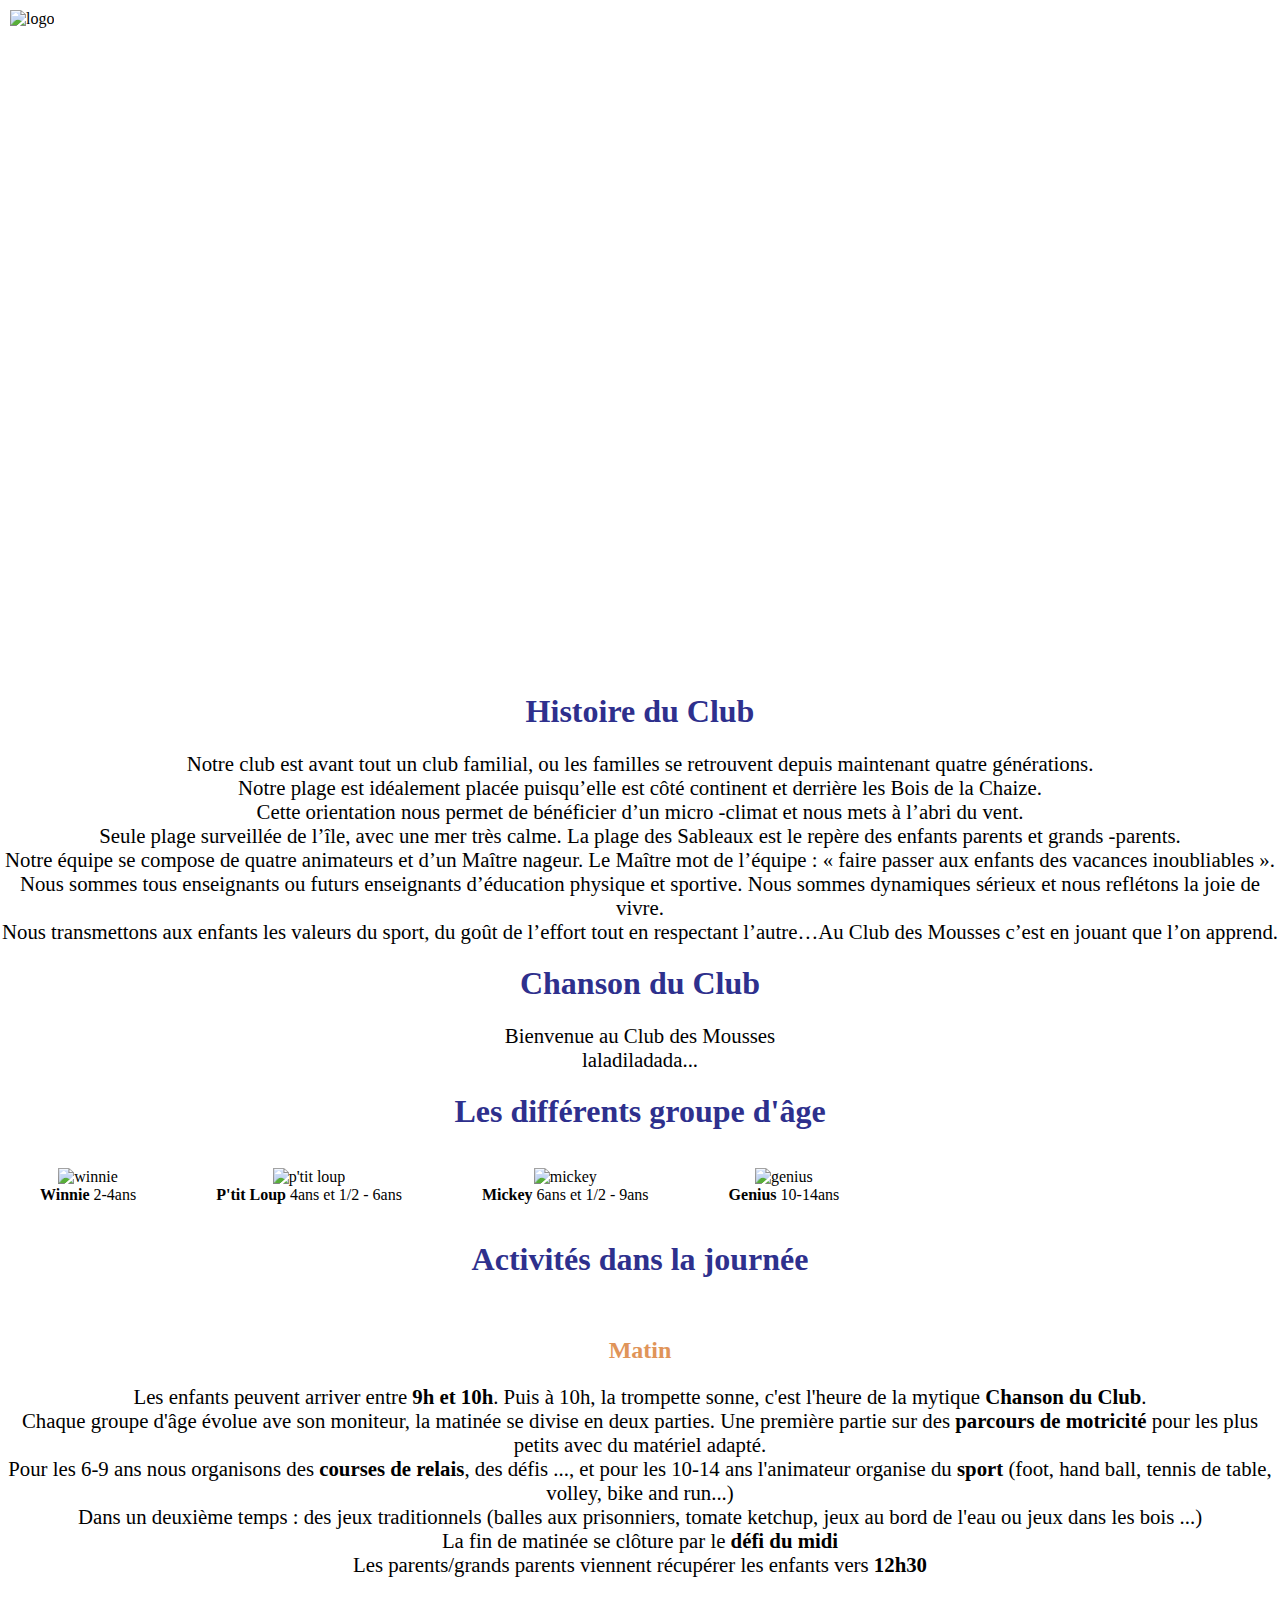
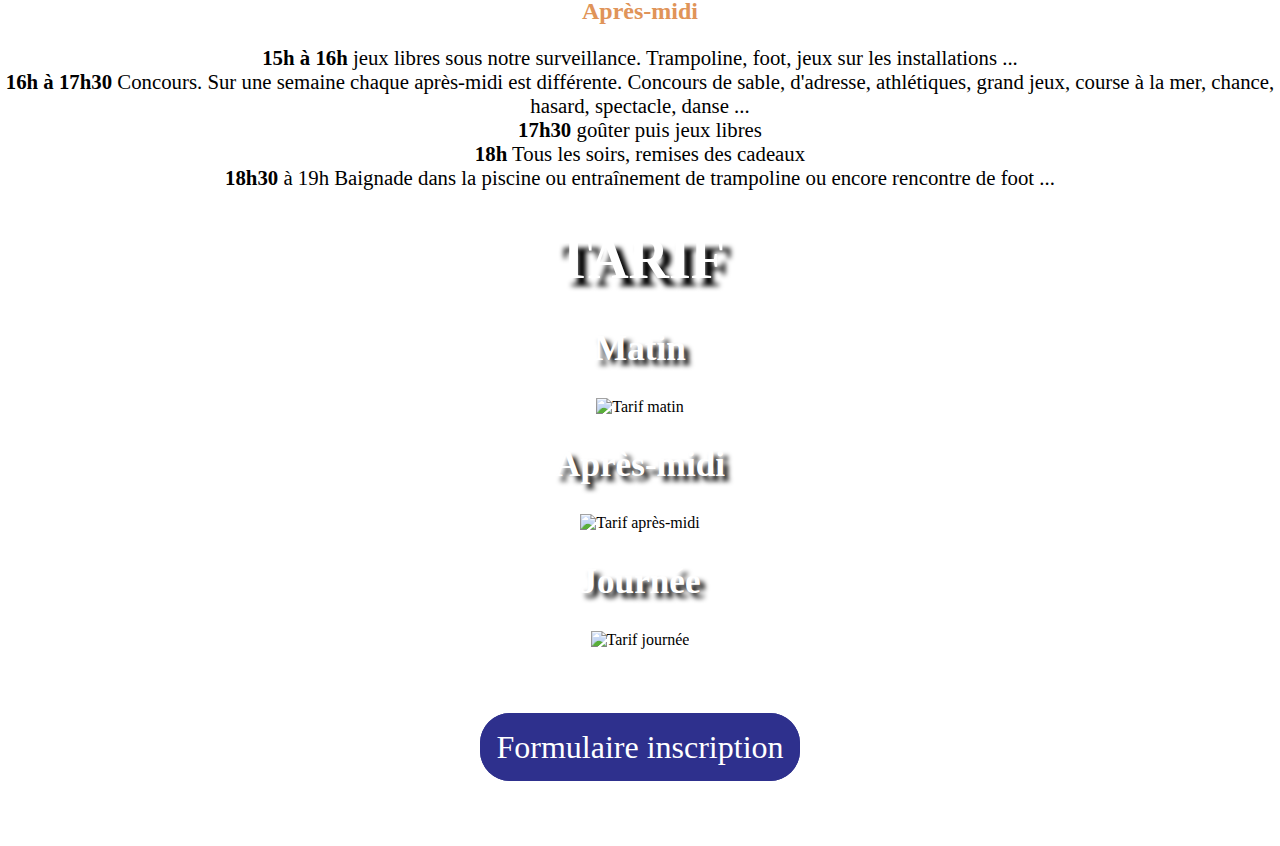
==== club.html @ 8033edab "Add files via upload" ====
<!DOCTYPE html>
<html lang="fr">
    <head>
        <meta charset="utf-8" />
        <meta name="viewport" content="width=device-width, initial-scale=1.0">
        <link rel="stylesheet" href="club.css" />
        <link rel="icon" type="image/png" sizes="16x16" href="images/logo.png">
        <title>Clubdesmousses</title>
    </head>

    <body>
        <div id="fond_ecran">
            <header>
                <div>
                    <img src="images/logo1.png" width="130px" alt="logo"/>
                </div>

                <nav>
                    <ul class="navbar"></ul>
                        <li><a href="Clubdesmousses.html" title="Accueil">Accueil</a></li>
                        <li><a href="club.html" title="Club">Club</a></li>
                        <li>
                            <a href="piscine.html" title="Piscine">Piscine</a>
                            <ul id="sub-menu1">
                                <li><a href="piscine.html" title="Cours de natation">Cours de natation</a></li>
                                <li><a href="piscine.html#aquagym" title="Aquagym">Aquagym</a></li>
                            </ul>
                        </li>
                        <li><a href="SporAdos.html" title="SporAdos">SporAdos</a></li>
                        <li><a href="Tenue_club.html" title="Tenue Club">Tenue Club</a></li>
                        <li><a href="Clubdesmousses.html#contact" title="Contact">Contact</a></li>
                    </ul>
                </nav>
            </header>

            <div class="navigation">
                <input type="checkbox" class="navigationCheckbox" id="navi">
        
                <label for="navi" class="navigationBtn">
                    <span class="navigationIcon">&nbsp;</span>
                </label>
        
                <div class="navigationBg">&nbsp;</div>
        
        
                <nav class="nav1">
        
                    <ul class="navigationListe">
                        
                        <li class="navigationItem"><a href="Clubdesmousses.html" class="liens">Accueil</a></li>
        
                        <li class="navigationItem"><a href="club.html" class="liens">Club</a></li>
        
                        <li class="navigationItem"><a href="piscine.html" class="liens">Piscine</a></li>
        
                        <li class="navigationItem"><a href="SporAdos.html" class="liens">SporAdos</a></li>
        
                        <li class="navigationItem"><a href="Tenue_club.html" class="liens">Tenue Club</a></li>
    
                        <li class="navigationItem"><a href="Clubdesmousses.html#contact" class="liens">Contact</a></li>
        
                    </ul>
        
        
                </nav>
        
            </div>

            <article class="menu">
                <a class="sommaire" href="#Presentation_du_club" title="Présentation du Club">1. Présentation du Club</a>
                <a class="sommaire" href="#Tarif" title="Tarif">2. Tarif</a>
                <a class="sommaire" href="#Inscription" title="Inscription">3. Inscription</a>
            </article>
        </div>

        <section>
            <article id="Presentation_du_club">
                <h1>Histoire du Club</h1>
                    <p> <!--mettre photo article journaux + texte a modifier-->
                        Notre club est avant tout un club familial, ou les familles se retrouvent depuis maintenant quatre générations. </br>
                        Notre plage est idéalement placée puisqu’elle est côté continent et derrière les Bois de la Chaize. </br>
                        Cette orientation nous permet de bénéficier d’un micro -climat et nous mets à l’abri du vent. </br>
                        Seule plage surveillée de l’île, avec une mer très calme. La plage des Sableaux est le repère des enfants parents et grands -parents.</br>
                        Notre équipe se compose de quatre animateurs et d’un Maître nageur. Le Maître mot de l’équipe : « faire passer aux enfants des vacances inoubliables ». </br>
                        Nous sommes tous enseignants ou futurs enseignants d’éducation physique et sportive. Nous sommes dynamiques sérieux et nous reflétons la joie de vivre. </br>
                        Nous transmettons aux enfants les valeurs du sport, du goût de l’effort tout en respectant l’autre…Au Club des Mousses c’est en jouant que l’on apprend.
                    </p>
                
                <h1>Chanson du Club</h1> <!--a finir-->
                    <p>Bienvenue au Club des Mousses</br>
                        laladiladada... 
                    </p>

                <h1>Les différents groupe d'âge</h1> <!--rogner les images en épousant la forme des figurines (utiliser la tablette de celeste)-->
                    <div class="categorie">
                        <figure>
                            <img class="winnie" src="images/winnie.jpg" width="120%" alt="winnie"/>
                            <figcaption><strong>Winnie</strong> 2-4ans</figcaption>
                        </figure>

                        <figure>
                            <img class="p'tit_loup" src="images/p'tit loup.jpg" width="120%" alt="p'tit loup"/>
                            <figcaption><strong>P'tit Loup</strong> 4ans et 1/2 - 6ans</figcaption>
                        </figure>

                        <figure>
                            <img class="mickey" src="images/mickey.jpg" width="120%" alt="mickey"/>
                            <figcaption><strong>Mickey</strong> 6ans et 1/2 - 9ans</figcaption>
                        </figure>

                        <figure>
                            <img class="genius" src="images/genius.jpg" width="120%" alt="genius"/>
                            <figcaption><strong>Genius</strong> 10-14ans</figcaption>
                        </figure>
                    </div>
                    
                <h1>Activités dans la journée</h1></br>
                    <h2>Matin</h2>
                        <p>Les enfants peuvent arriver entre <strong>9h et 10h</strong>. Puis à 10h, la trompette sonne, c'est l'heure de la mytique <strong>Chanson du Club</strong>.</br> 
                           Chaque groupe d'âge évolue ave son moniteur, la matinée se divise en deux parties. Une première partie sur des <strong>parcours de motricité</strong> pour les plus petits avec du matériel adapté. </br>
                           Pour les 6-9 ans nous organisons des <strong>courses de relais</strong>, des défis ..., et pour les 10-14 ans l'animateur organise du <strong>sport</strong> (foot, hand ball, tennis de table, volley, bike and run...)</br>                     Dans un deuxième temps : des jeux traditionnels (balles aux prisonniers, tomate ketchup, jeux au bord de l'eau ou jeux dans les bois ...) </br>
                           La fin de matinée se clôture par le <strong>défi du midi</strong></br>
                           Les parents/grands parents viennent récupérer les enfants vers <strong>12h30</strong> 
                        </p>

                    <h2>Après-midi</h2>
                        <p><strong>15h à 16h</strong> jeux libres sous notre surveillance. Trampoline, foot, jeux sur les installations ... </br>
                           <strong>16h à 17h30</strong> Concours. Sur une semaine chaque après-midi est différente. Concours de sable, d'adresse, athlétiques, grand jeux, course à la mer, chance, hasard, spectacle, danse ... </br>
                           <strong>17h30</strong> goûter puis jeux libres </br>                               <strong>18h</strong> Tous les soirs, remises des cadeaux </br>
                           <strong>18h30</strong> à 19h Baignade dans la piscine ou entraînement de trampoline ou encore rencontre de foot ...
                        </p>
            </article>

            <article id="Tarif">
                <h1>Tarif</h1>
                    <div class="matin">
                        <h2>Matin</h2> 
                            <img src="images/tarif_club_matin.png" alt="Tarif matin"/>
                    </div>

                    <div class="apm">
                        <h2>Après-midi</h2>
                            <img src="images/tarif_club_apm.png" alt="Tarif après-midi"/>
                    </div> 

                    <div>
                        <h2>Journée</h2>
                        <img src="images/tarif_club_journée.png" alt="Tarif journée"/>    
                    </div>
            </article>

            <article id="Inscription">
                <a href="Inscription_club.html">Formulaire inscription</a> <!--Mettre une touche retour à l'acceuil après l'inscription complété-->
            </article>
        </section>
    </body>
</html>
---- club.css ----
html
{
    scroll-behavior: smooth;
}

body
{
    margin: 0;
    padding: 0;
    overflow-x: hidden;
}

/* images fond d'écran */
#fond_ecran
{
    background-image: url(images/Tour_du_club.JPG);
    background-position: center;
    background-size: cover; 
    padding-bottom: 15px;
}

#Tarif
{
    background-image: url(images/medaille.JPG);
    background-size: cover; 
}

/* barre de navigation */
header
{
    display: flex;
    justify-content: space-between;
    margin-right: -50px;
}

header img 
{
    margin: 10px;
}

nav
{
    margin-top: 50px;
    display: flex;
    flex-direction: row;
}

.navbar
{
    position: relative;
}

nav li 
{
    list-style-type: none;
}

nav a 
{
    text-decoration: none;
    font-size: 1.5em;
    margin-right: 80px;
    color: white;
}

nav a:hover
{
    color: #08beef;
    border-bottom: 1px solid #08beef;
}

#sub-menu1
{
    display: none;
    position: absolute;
    top: 70px;
    left: 810px;
    text-align: center;
}

nav li:hover #sub-menu1
{
    display: block;
}

/* Article */
.categorie
{
    display: flex;
}

article
{
    text-align: center;
}

.menu a
{
    text-decoration: none;
    font-size: 3em;
    color: white;
    animation: apparition 2s ease-out;
    display: flex;
    flex-direction: column;
    padding-bottom: 135px;
}

@keyframes apparition
{
    from{
        opacity: 0;
        transform: translate(-300px);
    }
    to{
        opacity: 1;
        transform: translate(0px);
    }
}

.sommaire:hover
{
    color: #2e308d;
}

h1
{
    color: #2e308d;
    font-size: 2em;
}

h2
{
    color: #e09459;
}

p
{
    font-size: 1.3em;
}

#Presentation_du_club
{
    padding-top: 5px; /* Mettre un séparateur juste avant Tarif */
}

/* Tarif */
#Tarif h1
{
    font-size: 3.5em;
    color: white;
    text-shadow: 8px 8px 5px black;
    text-transform: uppercase;
}

#Tarif h2
{
    font-size: 2.2em;
    color: white;
    text-shadow: 5px 5px 5px black;
}

/* Bouton inscription */
#Inscription
{
    padding: 80px;
}

#Inscription a
{
    border: 1px solid #2e308d;
    border-radius: 30px;
    padding: 15px; 
    background-color: #2e308d;
    text-decoration: none;
    color: white;
    font-size: 2em;
}

#Inscription a:hover
{
    box-shadow: 10px 10px 15px #2e308d;
    color: #e09459;
}

/* Responsive */
@media screen and (max-width: 729px) /* Pour téléphone */
{
    .categorie {
        flex-direction: column;
    }

    #Inscription {
        padding-bottom: 50px;
        padding-top: 30px;
    }
    
    #Inscription a {
        font-size: 1em;
    }

    #fond_ecran {
        background-image: url(images/img_test.JPG);
        background-size: cover;
        padding-bottom: 360px;
    }
}

@media screen and (min-width: 730px) and (max-width: 1000px) /* pour tablette */
{
    .categorie {
        flex-direction: column;
    }

    #Inscription {
        padding-bottom: 50px;
        padding-top: 30px;
    }
    
    #Inscription a {
        font-size: 1em;
    }

    #fond_ecran {
        background-image: url(images/img_test.JPG);
        background-size: cover;
        padding-bottom: 360px;
    }
}

/* nav burger */
@media screen and (min-width: 1001px)
{
    .navigation {
        opacity: 0;
        height: 0;
    }
}

@media screen and (max-width: 1000px)
{
    header {
        opacity: 0;
    }

    .navigationCheckbox {
        display: none;
    }
    
    .navigationBg {
        height: 2.5rem;
        width: 2.5rem;
        border-radius: 50%;
        position: fixed;
        top: 1.5rem;
        left: 1.5rem;
        background-color: #08beef;
        z-index: 1000;
        transition: transform 0.8s cubic-bezier(0.86, 0, 0.07, 1);
    }
    
    
    .navigationBtn {
        background-color: #fff;
        height: 4.5rem;
        width: 4.5rem;
        position: fixed;
        top: 0.35rem;
        left: 0.35rem;
        border-radius: 50%;
        z-index: 2000;
        box-shadow: 0 1rem 3rem rgba(0,0,0,0.1);
        text-align: center;
        cursor: pointer;
    }
    
    
    .navigationIcon {
        position: relative;
        margin-top: 2.3rem;
        width: 3rem;
        height: 2px;
        background-color: #333;
        display: inline-block;
    }
    
    .navigationIcon::before,
    .navigationIcon::after {
        width: 3rem;
        height: 2px;
        background-color: #333;
        display: inline-block;
        content: "";
        position: absolute;
        left: 0;
        transition: all .2s;
    }
    
    .navigationIcon::before {
        top: -.8rem;
    }
    
    .navigationIcon::after {
        top: .8rem;
    }
    
    
    .nav1 {
        height: 70px;
        position: fixed;
        width: 0;
        opacity: 0;
        z-index: 1500;
        transition: all 0.8s cubic-bezier(0.68, -0.55, 0.265, 1.55);
    }
    
    
    .navigationListe {
        position: absolute;
        top: -700px;
        display: flex;
        flex-direction: column;
        text-align: center;
        list-style-type: none;
        width: 100%;
    }
    
    
    .liens {
        display: inline-block;
        margin-top: 1rem;
        font-size: 3rem;
        font-weight: 300;
        color: #fff;
        text-decoration: none;
        text-transform: uppercase;
    }
    
    
    .navigationCheckbox:checked ~ .navigationBg {
        transform: scale(80);
    }
    
    
    .navigationCheckbox:checked ~ .nav1 {
        opacity: 1;
        width: 100%;
    }
    
    
    .navigationCheckbox:checked+ .navigationBtn .navigationIcon {
        background-color: transparent;
    }
    
    .navigationCheckbox:checked+ .navigationBtn .navigationIcon::before {
        top: 0;
        transform: rotate(135deg);
    }
    .navigationCheckbox:checked+ .navigationBtn .navigationIcon::after {
        top: 0;
        transform: rotate(-135deg);
    }
}
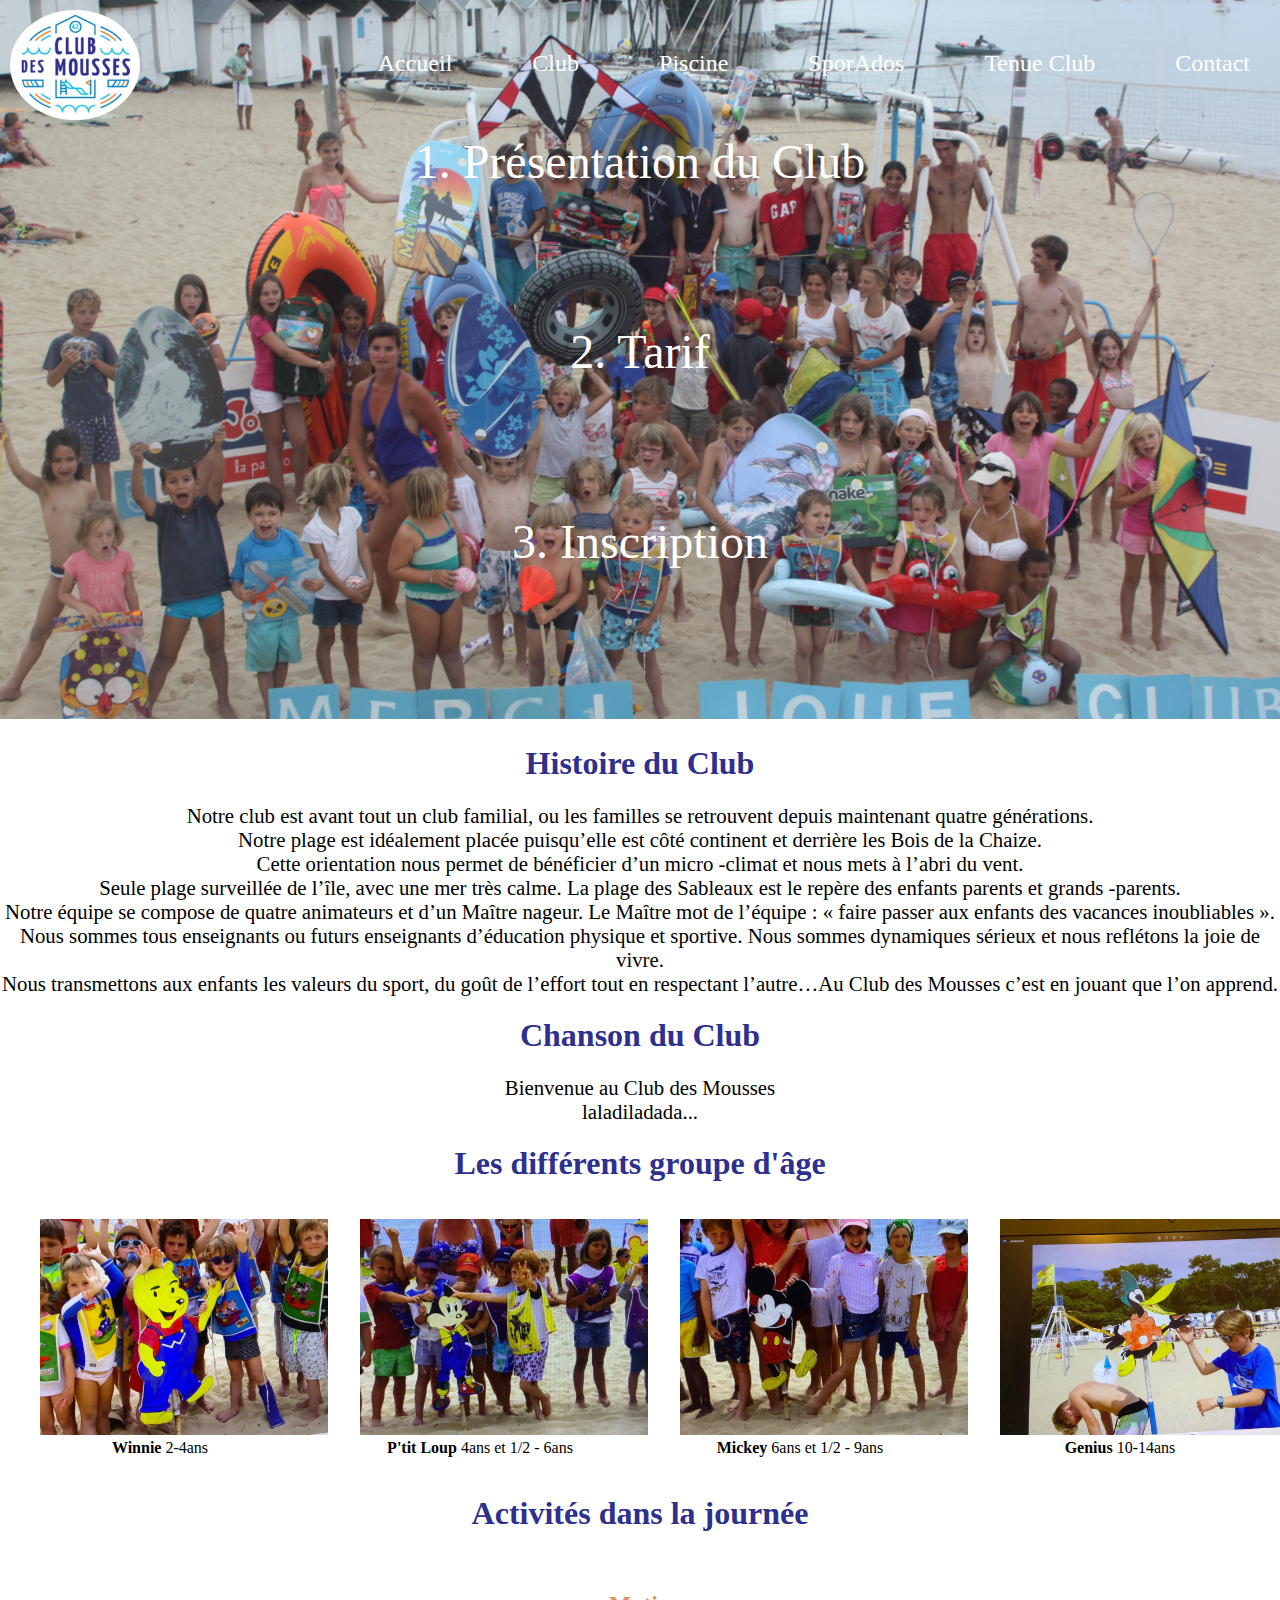
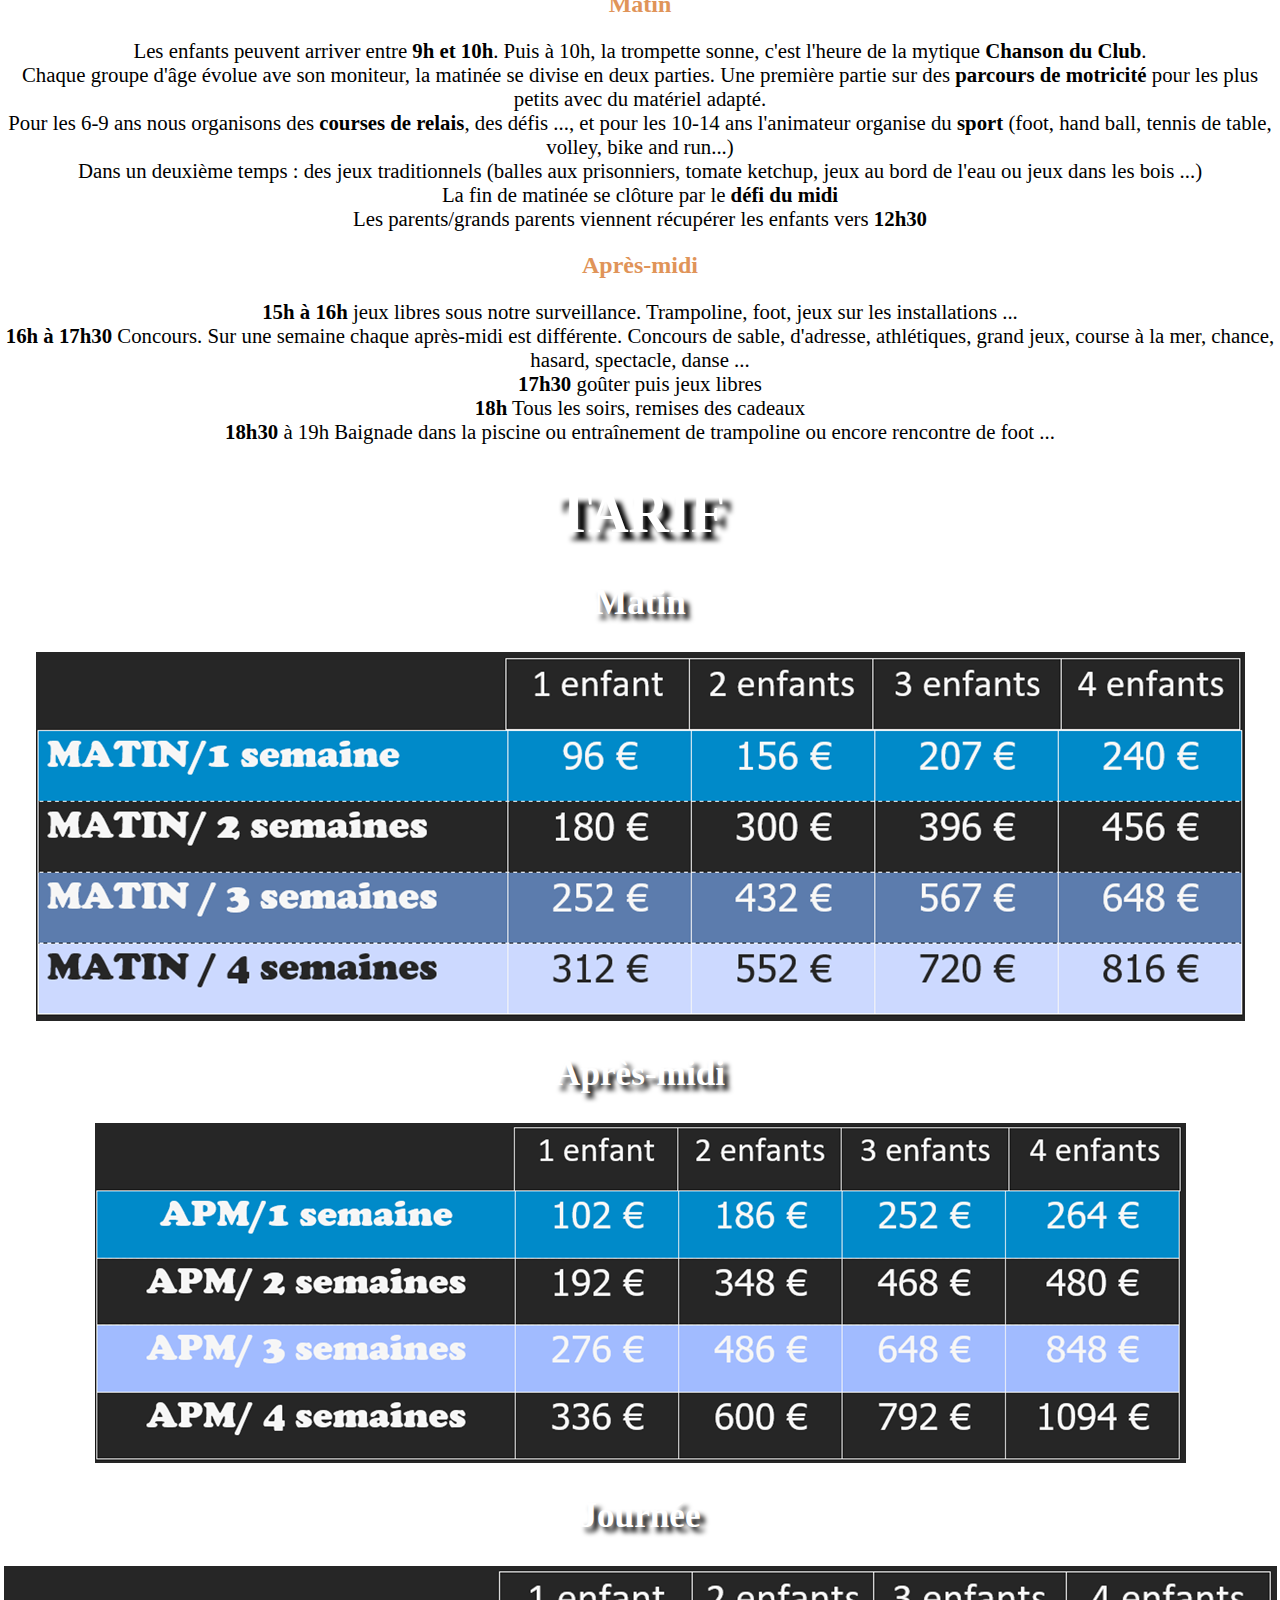
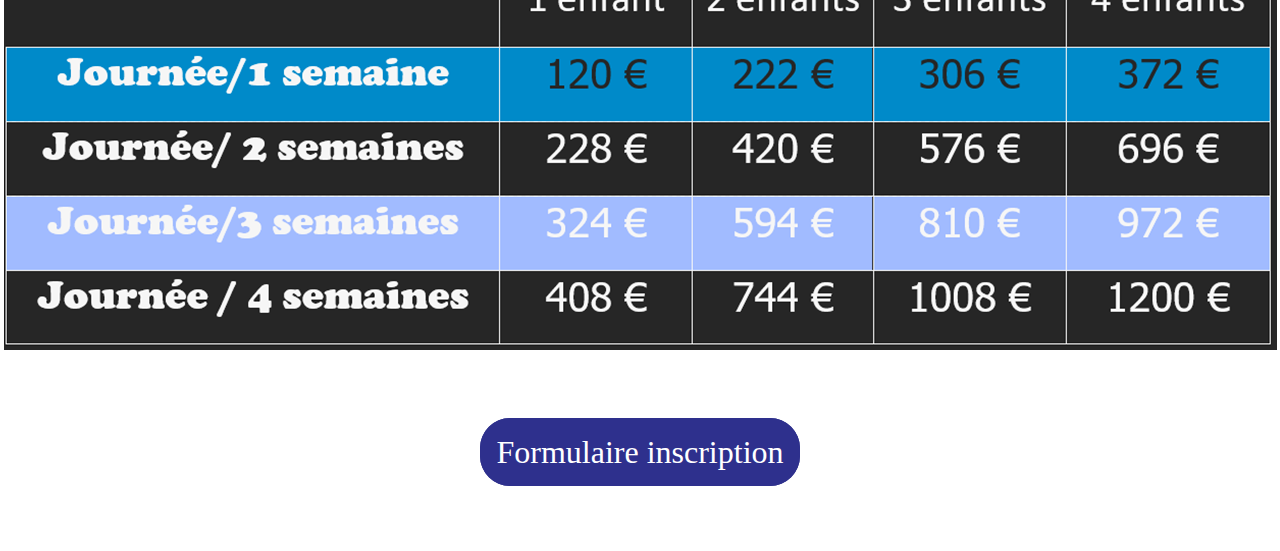
==== commit ef26de87: "Update club.html" ====
--- a/club.html
+++ b/club.html
@@ -17,7 +17,7 @@
 
                 <nav>
                     <ul class="navbar"></ul>
-                        <li><a href="Clubdesmousses.html" title="Accueil">Accueil</a></li>
+                        <li><a href="index.html" title="Accueil">Accueil</a></li>
                         <li><a href="club.html" title="Club">Club</a></li>
                         <li>
                             <a href="piscine.html" title="Piscine">Piscine</a>
@@ -154,4 +154,4 @@
             </article>
         </section>
     </body>
-</html>+</html>
